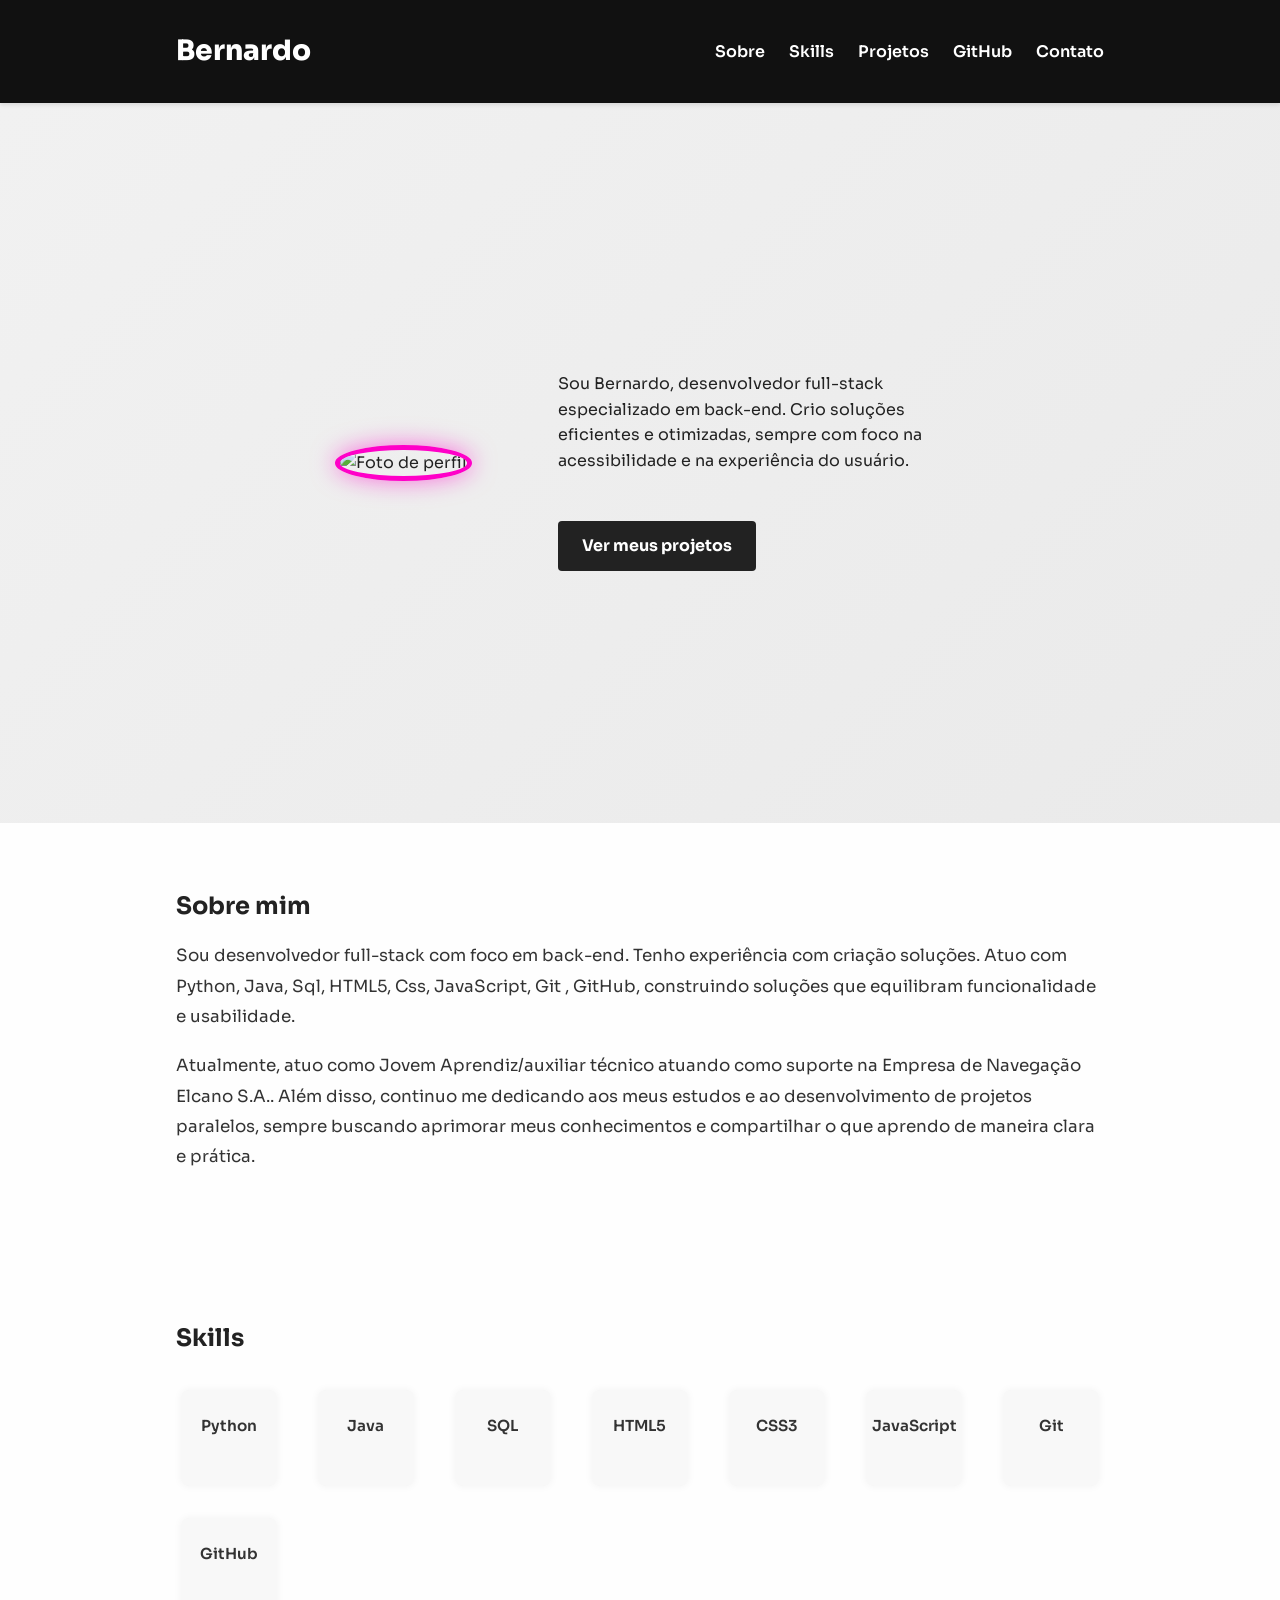
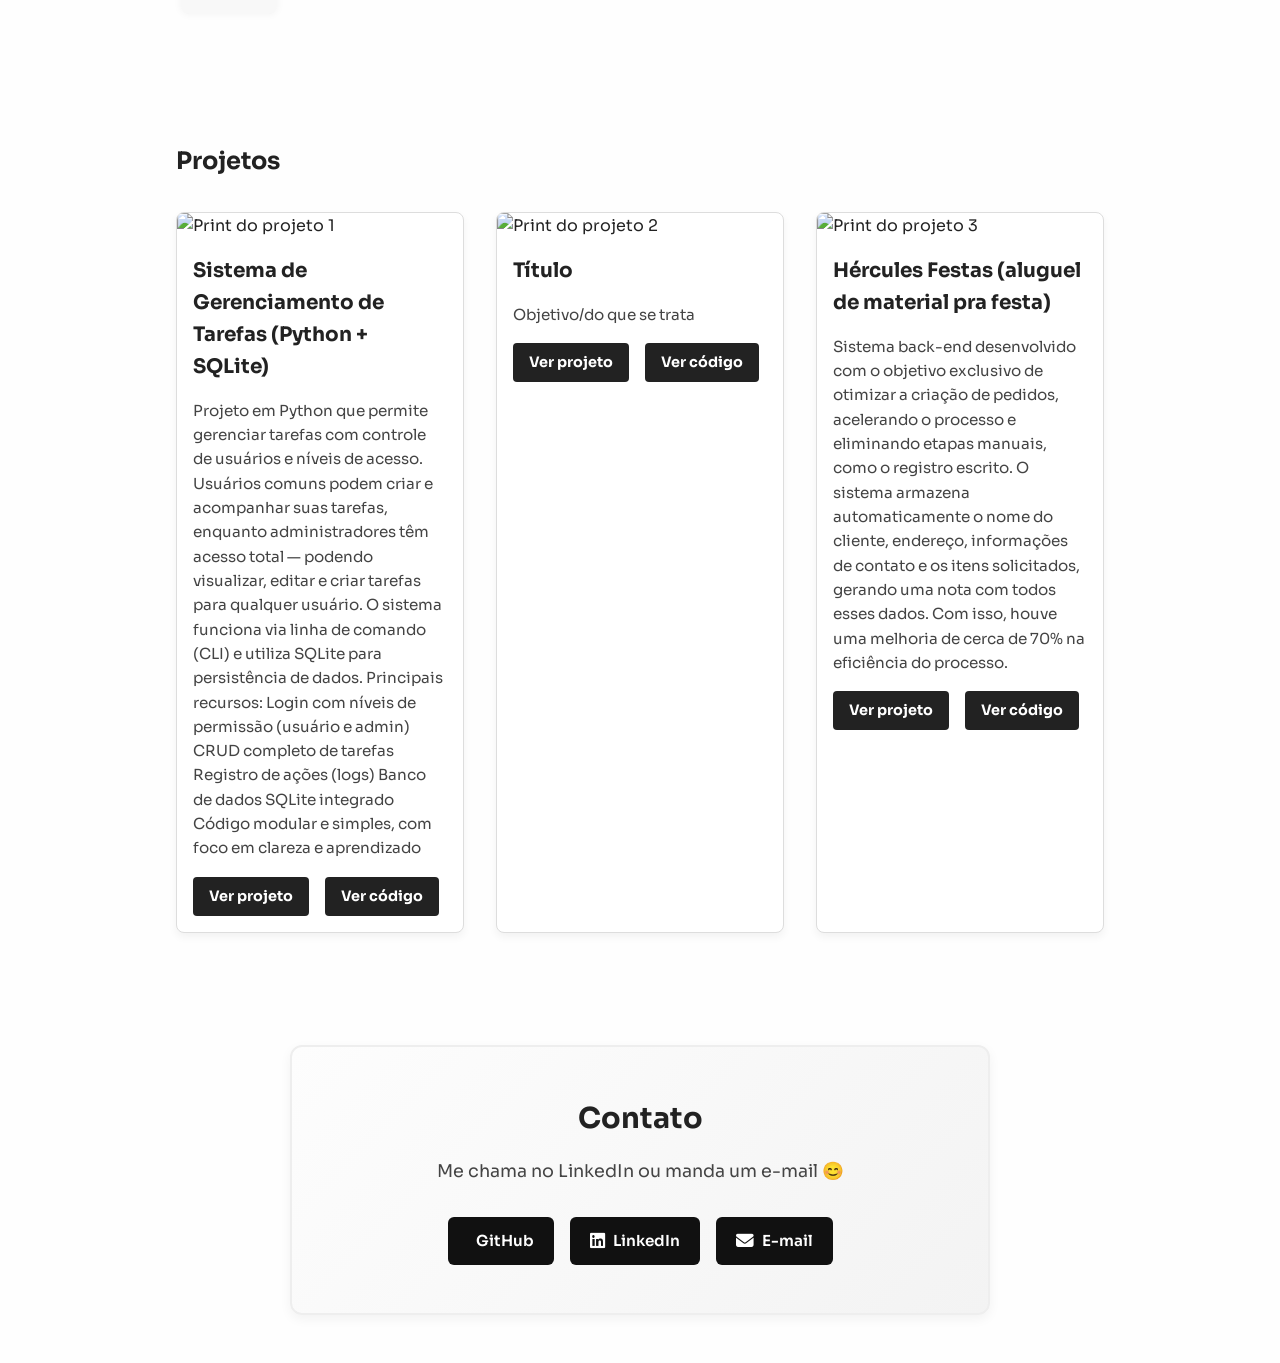
==== Index.html @ 4874f495 "Update and rename Portifólio - Bernardop-d.html to Index.html" ====
<!DOCTYPE html>
<html lang="pt-br">
  <head>
    <meta charset="UTF-8" />
    <meta name="viewport" content="width=device-width, initial-scale=1.0" />
    <link rel="stylesheet" type="text/css" href="stylesheet.css" media="screen" />
    <title>Portfólio - bernardop-d </title>
    <link rel="shortcut icon" href="assets/favicon.ico" type="image/x-icon" />
    <link rel="preconnect" href="https://fonts.googleapis.com" />
    <link rel="preconnect" href="https://fonts.gstatic.com" crossorigin />
    <link
      href="https://fonts.googleapis.com/css2?family=Bitcount:wght@100..900&family=Sora:wght@100..800&display=swap"
      rel="stylesheet"
    />
    <link
      rel="stylesheet"
      href="https://cdn.jsdelivr.net/gh/devicons/devicon@latest/devicon.min.css"
    />
    <link
      rel="stylesheet"
      href="https://cdnjs.cloudflare.com/ajax/libs/font-awesome/6.5.0/css/all.min.css"
    />
  </head>
  <body>
    <header>
      <div class="container nav-wrapper">
        <h1 class="logo">Bernardo</h1>
        <input type="checkbox" id="menu-toggle" />
        <label for="menu-toggle" class="menu-icon">&#9776;</label>
        <nav class="navbar">
          <a href="#sobre">Sobre</a>
          <a href="#skills">Skills</a>
          <a href="#projetos">Projetos</a>
          <a href="https://github.com/bernardop-d">GitHub</a>
          <a href="#contato">Contato</a>
        </nav>
      </div>
    </header>

    <section class="hero">
      <div class="container hero-grid">
        <div class="hero-img">
          <img
            src="assets/imgs/foto-perfil.png"
            alt="Foto de perfil"
            class="profile-img"
          />
        </div>
        <div class="hero-text">
          <h2><span class="typed-text" id="typed"></span></h2>
          <p>
            Sou Bernardo, desenvolvedor full-stack especializado em back-end. 
			Crio soluções eficientes e otimizadas, sempre com foco na acessibilidade e na experiência do usuário.
          </p>
          <a href="#projetos" class="btn btn-primary">Ver meus projetos</a>
        </div>
      </div>
    </section>

    <section id="sobre" class="section">
      <div class="container about-text">
        <h2 class="section-title">Sobre mim</h2>
        <p class="section-text">
          Sou desenvolvedor full-stack com foco em back-end. Tenho
          experiência com criação soluções. Atuo com Python, Java, Sql, HTML5, Css,
          JavaScript, Git , GitHub, construindo soluções que equilibram funcionalidade e usabilidade.
        </p>
        <p class="section-text">
          Atualmente, atuo como Jovem Aprendiz/auxiliar técnico atuando como suporte na Empresa de Navegação Elcano S.A..
          Além disso, continuo me dedicando aos meus estudos e ao desenvolvimento de projetos paralelos, 
          sempre buscando aprimorar meus conhecimentos e compartilhar o que aprendo de maneira clara e prática.
        </p>
      </div>
    </section>

    <section id="skills" class="section">
      <div class="container">
        <h2>Skills</h2>
        <div class="skills-grid">
          <div class="skill-card">
            <i class="devicon-python-plain colored"></i>
            <span>Python</span>
          </div>
          <div class="skill-card">
            <i class="devicon-java-plain colored"></i>
            <span>Java</span>
          </div>
          <div class="skill-card">
            <i class="devicon-mysql-plain colored"></i>
            <span>SQL</span>
          </div>
          <div class="skill-card">
            <i class="devicon-html5-plain colored"></i>
            <span>HTML5</span>
          </div>
          <div class="skill-card">
            <i class="devicon-css3-plain colored"></i>
            <span>CSS3</span>
          </div>
          <div class="skill-card">
            <i class="devicon-javascript-plain colored"></i>
            <span>JavaScript</span>
          </div>
          <div class="skill-card">
            <i class="devicon-git-plain colored"></i>
            <span>Git</span>
          </div>
          <div class="skill-card">
            <i class="devicon-github-original colored"></i>
            <span>GitHub</span>
          </div>
        </div>
      </div>
    </section>

    <section id="projetos" class="section">
      <div class="container">
        <h2>Projetos</h2>
        <div class="projetos-grid">
          <div class="projeto-card">
            <img
              src="assets/imgs/card-project-1.png"
              alt="Print do projeto 1"
            />
            <h3>Sistema de Gerenciamento de Tarefas (Python + SQLite)</h3>
            <p>
              Projeto em Python que permite gerenciar tarefas com controle de usuários e níveis de acesso.
Usuários comuns podem criar e acompanhar suas tarefas, enquanto administradores têm acesso total — podendo visualizar, editar e criar tarefas para qualquer usuário.
O sistema funciona via linha de comando (CLI) e utiliza SQLite para persistência de dados.

Principais recursos:

Login com níveis de permissão (usuário e admin)

CRUD completo de tarefas

Registro de ações (logs)

Banco de dados SQLite integrado

Código modular e simples, com foco em clareza e aprendizado
            </p>
            <div class="btns">
              <a href="#">Ver projeto</a>
              <a href="#">Ver código</a>
            </div>
          </div>

          <div class="projeto-card">
            <img
              src="assets/imgs/card-project-2.png"
              alt="Print do projeto 2"
            />
            <h3>Título</h3>
            <p>
              Objetivo/do que se trata
            </p>
            <div class="btns">
              <a href="#">Ver projeto</a>
              <a href="#">Ver código</a>
            </div>
          </div>

          <div class="projeto-card">
            <img
              src="assets/imgs/card-project-3.png"
              alt="Print do projeto 3"
            />
            <h3>Hércules Festas (aluguel de material pra festa) </h3>
            <p>
              Sistema back-end desenvolvido com o objetivo exclusivo de otimizar a criação de pedidos, 
    acelerando o processo e eliminando etapas manuais, como o registro escrito. 
    O sistema armazena automaticamente o nome do cliente, endereço, informações de contato e os itens solicitados, 
    gerando uma nota com todos esses dados. Com isso, houve uma melhoria de cerca de 70% na eficiência do processo.
            </p>
            <div class="btns">
              <a href="https://github.com/bernardop-d/Hercules_festas">Ver projeto</a>
              <a href="https://github.com/bernardop-d/Hercules_festas/blob/master/Hercules_festas.py">Ver código</a>
            </div>
          </div>
        </div>
      </div>
    </section>

    <section id="contato" class="section">
      <div class="container contato-card">
        <h2>Contato</h2>
        <p>Me chama no LinkedIn ou manda um e-mail 😊</p>
        <div class="social-links">
          <a href="https://github.com/bernardop-d" class="btn-social" target="_blank" rel="noopener noreferrer">
            <i class="devicon-github-original"></i> GitHub
          </a>

          <a href="https://www.linkedin.com/in/bernardop.d/" class="btn-social" target="_blank" rel="noopener noreferrer">
            <i class="fab fa-linkedin"></i> LinkedIn
          </a>

          <a href="mailto:contato.bernardopd@gmail.com" class="btn-social">
            <i class="fas fa-envelope"></i> E-mail
          </a>
        </div>
      </div>
    </section>
  </body>
</html>
---- stylesheet.css ----
* {
  margin: 0;
  padding: 0;
  box-sizing: border-box;
}

body {
  font-family: "Sora", sans-serif;
  background-color: #fefefe;
  color: #222;
  line-height: 1.6;
}

.container {
  max-width: 960px;
  margin: 0 auto;
  padding: 1rem;
}

/* Header fixo com logo e navegação */
header {
  background-color: #111;
  padding: 0.82rem 0;
  box-shadow: 0 2px 4px rgba(0, 0, 0, 0.1);
  position: sticky;
  top: 0;
  z-index: 1000;
}

.nav-wrapper {
  display: flex;
  justify-content: space-between;
  align-items: center;
  flex-wrap: wrap;
}

.logo {
  font-size: 1.75rem;
  font-weight: 800;
  color: #fff;
}

.logo .realce {
  color: #ff00c8;
}

/* Navegação padrão (desktop) */
.navbar {
  display: flex;
  gap: 1.5rem;
}

.navbar a {
  color: #fff;
  text-decoration: none;
  font-weight: 600;
  position: relative;
  transition: color 0.3s ease;
}

.navbar a::after {
  content: "";
  position: absolute;
  bottom: -4px;
  left: 0;
  width: 0%;
  height: 2px;
  background-color: #ff00c8;
  transition: width 0.3s ease;
}

.navbar a:hover::after {
  width: 100%;
}

.navbar a:hover {
  color: #ff00c8;
}

/* Ícone do menu mobile */
.menu-icon {
  display: none;
  font-size: 1.8rem;
  color: #fff;
  cursor: pointer;
}

/* Esconde checkbox padrão */
#menu-toggle {
  display: none;
}

/* Navegação responsiva (mobile) */
@media (max-width: 768px) {
  .menu-icon {
    display: block;
  }

  .navbar {
    display: none;
    width: 100%;
    flex-direction: column;
    background-color: #111;
    margin-top: 1rem;
    border-top: 1px solid #333;
    padding-top: 1rem;
  }

  #menu-toggle:checked ~ .navbar {
    display: flex;
  }

  .navbar a {
    padding: 0.5rem 1rem;
    border-bottom: 1px solid #222;
  }
}

/* Hero - destaque inicial com imagem e texto */
.hero {
  display: flex;
  align-items: center;
  background: linear-gradient(135deg, #f1f1f1 0%, #eaeaea 100%);
  padding: 5rem 2rem;
  height: 80vh;
}

.hero-grid {
  display: flex;
  align-items: center;
  justify-content: center;
  gap: 3rem;
  flex-wrap: wrap;
}

.hero-img {
  flex: 1;
  text-align: center;
  animation: float 3s ease-in-out infinite;
}

.profile-img {
  width: 180px;
  height: 180px;
  border-radius: 50%;
  border: 5px solid #ff00c8;
  box-shadow: 0 0 25px #ff00c888;
  object-fit: cover;
}

.hero-text {
  flex: 2;
  max-width: 500px;
}

.hero-text h2 {
  font-family: "Bitcount", system-ui;
  font-weight: 500;
  font-size: 3rem;
  color: #ff00c8;
}

.hero-text h2,
.hero-text p {
  text-align: left;
}

.hero-text p {
  margin: 1rem 0 2rem;
}

/* Botão principal reutilizável */
.btn-primary {
  background-color: #111;
  color: #fff;
  padding: 0.75rem 1.5rem;
  border-radius: 6px;
  text-decoration: none;
  font-weight: bold;
  transition: background 0.3s ease;
}

.btn-primary:hover {
  background-color: #ff00c8;
}

/* Hero responsivo */
@media (max-width: 768px) {
  .hero-grid {
    flex-direction: column;
    text-align: center;
  }

  .hero-text h2,
  .hero-text p {
    text-align: center;
  }

  .hero-text {
    align-items: center;
  }
}

/* Seções gerais */
.section {
  padding: 3rem 2rem;
}

.section-title {
  margin-bottom: 1rem;
}

.section-subtitle {
  font-size: 1.1rem;
  color: #444;
  margin-bottom: 2rem;
  line-height: 1.6;
}

.section-text {
  font-size: 1.05rem;
  line-height: 1.8;
  color: #333;
  margin-bottom: 1.2rem;
}

/* Grid de skills (cards) */
.skills-grid {
  display: grid;
  grid-template-columns: repeat(auto-fit, minmax(100px, 1fr));
  gap: 2rem;
  margin-top: 2rem;
  justify-items: center;
}

.skill-card {
  display: flex;
  flex-direction: column;
  align-items: center;
  gap: 0.5rem;
  text-align: center;
  padding: 1rem;
  border-radius: 8px;
  width: 6rem;
  height: 6rem;
  background-color: #f8f8f8;
  box-shadow: 0 0 8px rgba(0, 0, 0, 0.05);
  transition: transform 0.2s ease;
}

.skill-card:hover {
  transform: translateY(-5px);
}

.skill-card i {
  font-size: 40px;
}

.skill-card span {
  font-weight: 600;
  font-size: 0.95rem;
  color: #333;
}

/* Tags de skills alternativa (não usada por padrão) */
.skills-list-icons {
  display: flex;
  flex-wrap: wrap;
  gap: 1rem;
  margin-top: 1.5rem;
}

.skill-tag {
  background-color: #111;
  color: #fff;
  padding: 0.6rem 1rem;
  border-radius: 8px;
  display: flex;
  align-items: center;
  gap: 0.5rem;
  font-weight: 600;
  font-size: 0.95rem;
}

.skill-tag i {
  font-size: 1.1rem;
}

/* Botão base genérico */
.btn {
  display: inline-block;
  margin-top: 1rem;
  background-color: #222;
  color: #fff;
  padding: 0.75rem 1.5rem;
  border-radius: 4px;
  text-decoration: none;
  font-weight: bold;
}

/* Seção de projetos */
.projetos-grid {
  display: grid;
  grid-template-columns: repeat(auto-fit, minmax(280px, 1fr));
  gap: 2rem;
  margin-top: 2rem;
}

.projeto-card {
  border: 1px solid #ddd;
  border-radius: 8px;
  overflow: hidden;
  background-color: #fff;
  box-shadow: 0 4px 8px rgba(0, 0, 0, 0.05);
  transition: transform 0.2s ease;
}

.projeto-card:hover {
  transform: translateY(-5px);
}

.projeto-card img {
  width: 100%;
  height: auto;
  display: block;
}

.projeto-card h3 {
  margin: 1rem;
  font-size: 1.25rem;
}

.projeto-card p {
  margin: 0 1rem 1rem;
  font-size: 0.95rem;
  color: #444;
}

.projeto-card .btns {
  display: flex;
  gap: 1rem;
  margin: 1rem;
  flex-wrap: wrap;
}

.projeto-card .btns a {
  background-color: #222;
  color: #fff;
  text-decoration: none;
  padding: 0.5rem 1rem;
  border-radius: 4px;
  font-weight: bold;
  font-size: 0.9rem;
}

.projeto-card .btns a:hover {
  background-color: #ff00c8;
}

/* Card de contato com links sociais */
.contato-card {
  background: linear-gradient(135deg, #fdfdfd, #f3f3f3);
  border: 2px solid #eee;
  border-radius: 12px;
  padding: 3rem 2rem;
  text-align: center;
  box-shadow: 0 4px 12px rgba(0, 0, 0, 0.05);
  max-width: 700px;
  margin: 0 auto;
}

.contato-card h2 {
  font-size: 1.8rem;
  margin-bottom: 1rem;
}

.contato-card p {
  font-size: 1.1rem;
  color: #444;
  margin-bottom: 2rem;
}

.btn-social {
  background-color: #111;
  color: #fff;
  padding: 0.75rem 1.25rem;
  border-radius: 6px;
  text-decoration: none;
  font-weight: 600;
  font-size: 0.95rem;
  display: flex;
  align-items: center;
  gap: 0.5rem;
  transition: background 0.3s ease;
}

.btn-social:hover {
  background-color: #ff00c8;
  color: #fff;
}

.social-links {
  display: flex;
  justify-content: center;
  gap: 1rem;
  flex-wrap: wrap;
}

.btn-social i {
  font-size: 1.1rem;
}

/* Footer com créditos */
footer {
  text-align: center;
  padding: 2rem 1rem;
  font-size: 0.9rem;
  color: #666;
  background-color: #111;
}

footer a {
  color: #f9f9f9;
  text-decoration: none;
  font-weight: 500;
}

footer a:hover {
  text-decoration: underline;
}
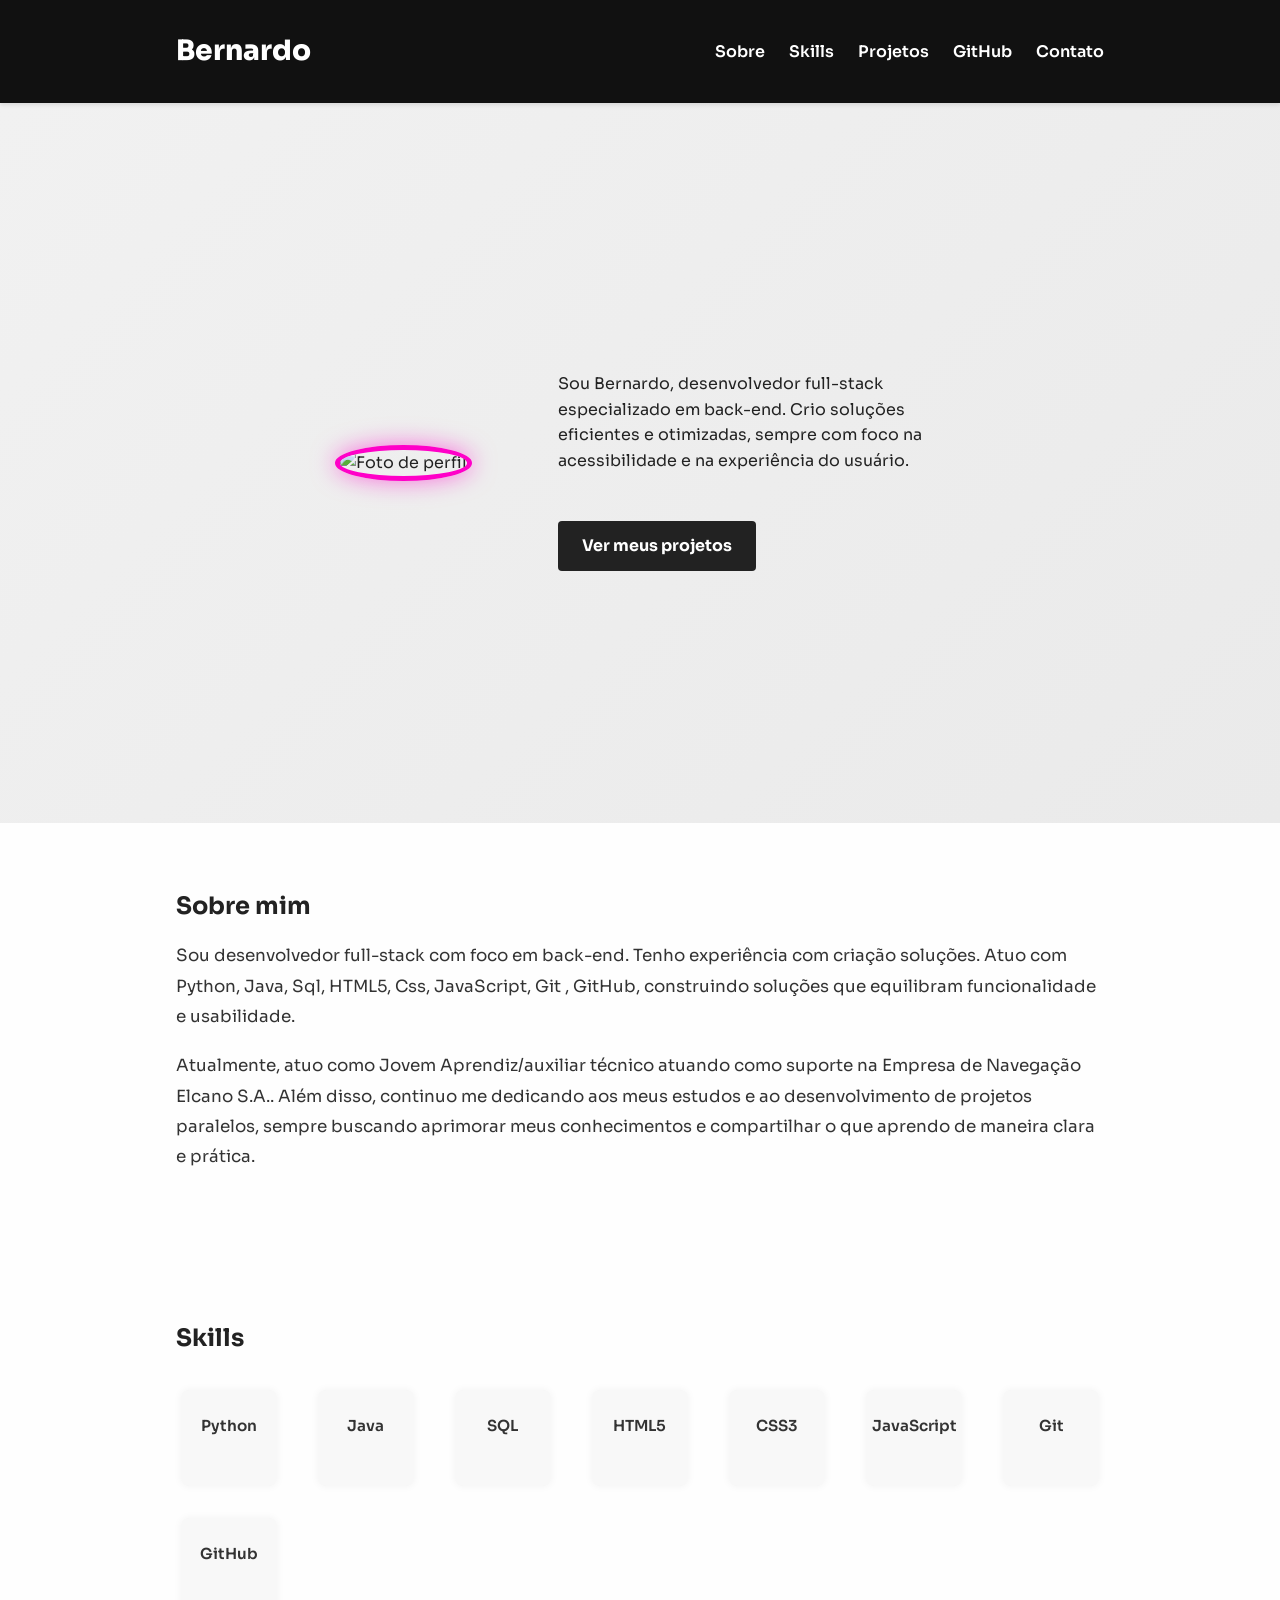
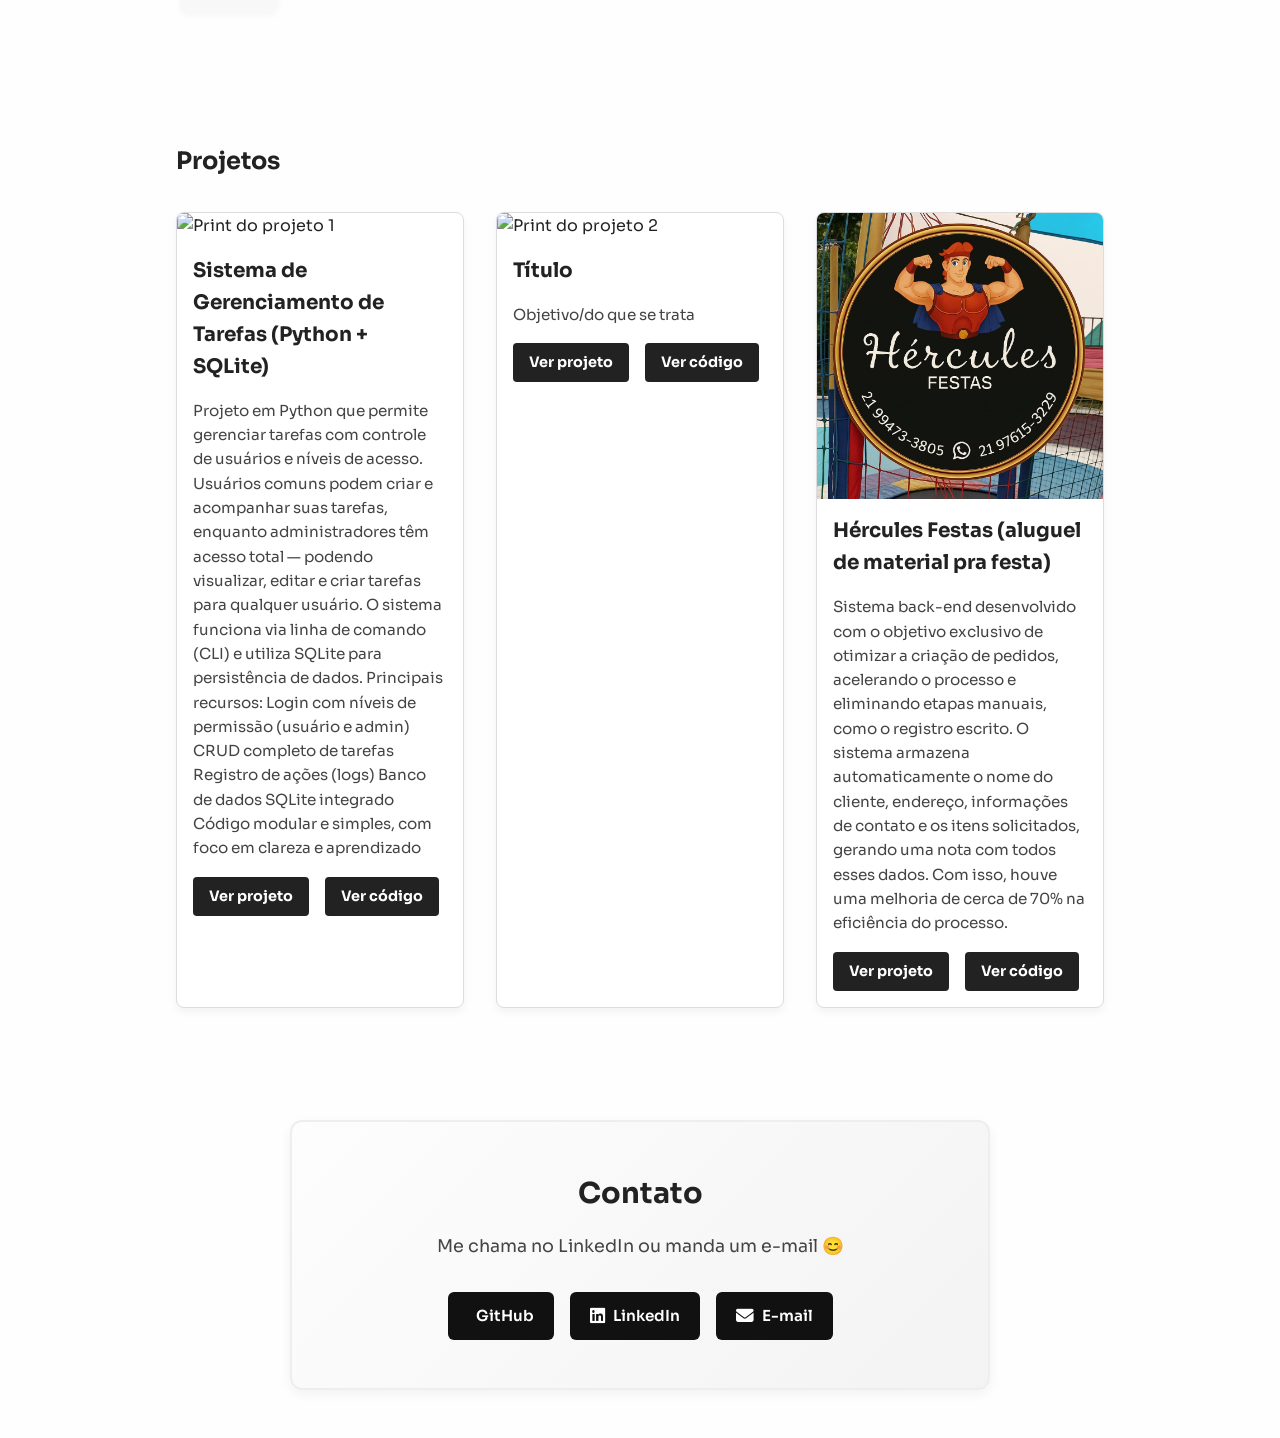
==== commit b7eb53c1: "Adicionando a imagem do projeto Hercules Index.html" ====
--- a/Index.html
+++ b/Index.html
@@ -5,7 +5,7 @@
     <meta name="viewport" content="width=device-width, initial-scale=1.0" />
     <link rel="stylesheet" type="text/css" href="stylesheet.css" media="screen" />
     <title>Portfólio - bernardop-d </title>
-    <link rel="shortcut icon" href="assets/favicon.ico" type="image/x-icon" />
+    <link rel="shortcut icon" href="imagens/favicon.ico" type="image/x-icon" />
     <link rel="preconnect" href="https://fonts.googleapis.com" />
     <link rel="preconnect" href="https://fonts.gstatic.com" crossorigin />
     <link
@@ -41,7 +41,7 @@
       <div class="container hero-grid">
         <div class="hero-img">
           <img
-            src="assets/imgs/foto-perfil.png"
+            src="imagens/imgs/foto-perfil.png"
             alt="Foto de perfil"
             class="profile-img"
           />
@@ -66,7 +66,7 @@
           JavaScript, Git , GitHub, construindo soluções que equilibram funcionalidade e usabilidade.
         </p>
         <p class="section-text">
-          Atualmente, atuo como Jovem Aprendiz/auxiliar técnico atuando como suporte na Empresa de Navegação Elcano S.A..
+          Atualmente, atuo como Jovem Aprendiz/auxiliar técnico atuando como suporte na Empresa de Navegação Elcano S.A.. 
           Além disso, continuo me dedicando aos meus estudos e ao desenvolvimento de projetos paralelos, 
           sempre buscando aprimorar meus conhecimentos e compartilhar o que aprendo de maneira clara e prática.
         </p>
@@ -119,7 +119,7 @@
         <div class="projetos-grid">
           <div class="projeto-card">
             <img
-              src="assets/imgs/card-project-1.png"
+              src="imagens/imgs/card-project-1.png"
               alt="Print do projeto 1"
             />
             <h3>Sistema de Gerenciamento de Tarefas (Python + SQLite)</h3>
@@ -148,7 +148,7 @@
 
           <div class="projeto-card">
             <img
-              src="assets/imgs/card-project-2.png"
+              src="imagens/imgs/card-project-2.png"
               alt="Print do projeto 2"
             />
             <h3>Título</h3>
@@ -163,7 +163,7 @@
 
           <div class="projeto-card">
             <img
-              src="assets/imgs/card-project-3.png"
+              src="imagens/herculesfestas.jpg"
               alt="Print do projeto 3"
             />
             <h3>Hércules Festas (aluguel de material pra festa) </h3>
